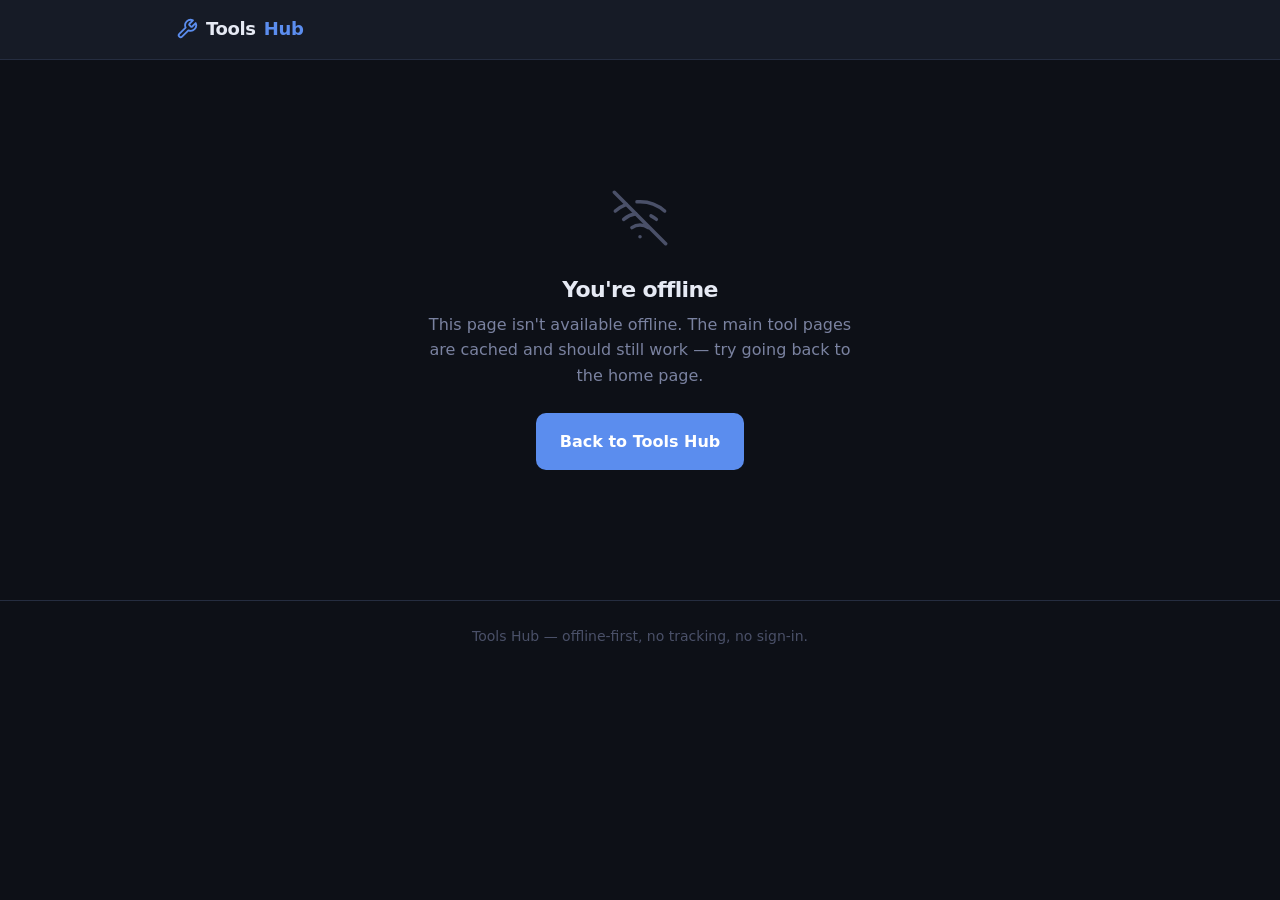
==== offline.html @ 01b47c84 "Initial release: Tools Hub PWA v1.0 - 9 offline-ready tools (price comparison, value calculator,   r" ====
<!DOCTYPE html>
<html lang="en">
<head>
  <meta charset="UTF-8">
  <meta name="viewport" content="width=device-width, initial-scale=1.0">
  <title>Offline — Tools Hub</title>
  <meta name="description" content="You are currently offline. Please reconnect to access this page.">
  <meta name="theme-color" content="#0d1017">
  <link rel="manifest" href="./manifest.json">
  <link rel="icon" type="image/jpeg" href="./assets/icons/icon-192.jpg">
  <link rel="stylesheet" href="./assets/css/style.css">
</head>
<body>
  <header class="site-header" role="banner">
    <div class="container">
      <a href="./index.html" class="site-logo" aria-label="Tools Hub home">
        <svg xmlns="http://www.w3.org/2000/svg" width="22" height="22" viewBox="0 0 24 24" fill="none" stroke="currentColor" stroke-width="2" stroke-linecap="round" stroke-linejoin="round" aria-hidden="true"><path d="M14.7 6.3a1 1 0 0 0 0 1.4l1.6 1.6a1 1 0 0 0 1.4 0l3.77-3.77a6 6 0 0 1-7.94 7.94l-6.91 6.91a2.12 2.12 0 0 1-3-3l6.91-6.91a6 6 0 0 1 7.94-7.94l-3.76 3.76z"/></svg>
        Tools <span>Hub</span>
      </a>
    </div>
  </header>

  <main class="page-main" style="display:flex;align-items:center;justify-content:center;min-height:60vh;">
    <div class="container text-center" style="max-width:480px;">
      <div style="margin-bottom:var(--space-lg);color:var(--text-faint);">
        <svg xmlns="http://www.w3.org/2000/svg" width="56" height="56" viewBox="0 0 24 24" fill="none" stroke="currentColor" stroke-width="1.5" stroke-linecap="round" stroke-linejoin="round" aria-hidden="true"><line x1="1" y1="1" x2="23" y2="23"/><path d="M16.72 11.06A10.94 10.94 0 0 1 19 12.55"/><path d="M5 12.55a10.94 10.94 0 0 1 5.17-2.39"/><path d="M10.71 5.05A16 16 0 0 1 22.56 9"/><path d="M1.42 9a15.91 15.91 0 0 1 4.7-2.88"/><path d="M8.53 16.11a6 6 0 0 1 6.95 0"/><line x1="12" y1="20" x2="12.01" y2="20"/></svg>
      </div>
      <h1 class="page-title" style="font-size:var(--text-xl);margin-bottom:var(--space-sm);">You're offline</h1>
      <p class="text-muted" style="margin-bottom:var(--space-lg);">
        This page isn't available offline. The main tool pages are cached and should still work &mdash;
        try going back to the home page.
      </p>
      <a href="./index.html" class="btn btn-primary btn-lg">Back to Tools Hub</a>
    </div>
  </main>

  <footer class="site-footer" role="contentinfo">
    <div class="container">
      <p>Tools Hub &mdash; offline-first, no tracking, no sign-in.</p>
    </div>
  </footer>
</body>
</html>
---- assets/css/style.css ----
/* ============================================================
   Tools Hub — Global Design System
   Single source of truth for all pages and tools.
   ============================================================ */

/* ---------- 1. TOKENS ---------- */
:root {
  /* Colors */
  --bg:           #0d1017;
  --surface:      #161b26;
  --surface-alt:  #1e2535;
  --surface-hover:#252d40;
  --text:         #e6eaf4;
  --text-muted:   #7a82a0;
  --text-faint:   #4a5068;
  --primary:      #5b8dee;
  --primary-hover:#4a7de0;
  --primary-dim:  rgba(91,141,238,.15);
  --success:      #3ecf6e;
  --warning:      #f0a443;
  --danger:       #e05b5b;
  --border:       #252d40;
  --border-focus: #5b8dee;

  /* Radius */
  --radius-sm:    6px;
  --radius:       10px;
  --radius-lg:    16px;

  /* Shadow */
  --shadow-sm:    0 1px 4px rgba(0,0,0,.35);
  --shadow:       0 2px 12px rgba(0,0,0,.4);
  --shadow-lg:    0 4px 24px rgba(0,0,0,.5);

  /* Spacing */
  --space-xs:  4px;
  --space-sm:  8px;
  --space-md:  16px;
  --space-lg:  24px;
  --space-xl:  40px;

  /* Typography */
  --font:        'Segoe UI', system-ui, -apple-system, sans-serif;
  --font-mono:   'Cascadia Code', 'Consolas', monospace;
  --text-xs:     0.75rem;
  --text-sm:     0.875rem;
  --text-base:   1rem;
  --text-lg:     1.125rem;
  --text-xl:     1.375rem;
  --text-2xl:    1.75rem;
  --text-3xl:    2.25rem;

  /* Layout */
  --max-width:   960px;
  --header-h:    60px;
}

/* ---------- 2. RESET ---------- */
*, *::before, *::after { box-sizing: border-box; margin: 0; padding: 0; }

html {
  scroll-behavior: smooth;
  -webkit-text-size-adjust: 100%;
}

body {
  font-family: var(--font);
  font-size: var(--text-base);
  line-height: 1.6;
  color: var(--text);
  background: var(--bg);
  min-height: 100vh;
  -webkit-font-smoothing: antialiased;
}

img { max-width: 100%; display: block; }
a { color: var(--primary); text-decoration: none; }
a:hover { color: var(--primary-hover); }
button { font-family: var(--font); cursor: pointer; }
input, select, textarea { font-family: var(--font); }
ul { list-style: none; }

/* ---------- 3. LAYOUT ---------- */
.container {
  width: 100%;
  max-width: var(--max-width);
  margin-inline: auto;
  padding-inline: var(--space-md);
}

/* ---------- 4. HEADER ---------- */
.site-header {
  height: var(--header-h);
  background: var(--surface);
  border-bottom: 1px solid var(--border);
  position: sticky;
  top: 0;
  z-index: 100;
  display: flex;
  align-items: center;
}

.site-header .container {
  display: flex;
  align-items: center;
  justify-content: space-between;
  gap: var(--space-md);
}

.site-logo {
  display: flex;
  align-items: center;
  gap: var(--space-sm);
  text-decoration: none;
  color: var(--text);
  font-size: var(--text-lg);
  font-weight: 700;
  letter-spacing: -0.02em;
  flex-shrink: 0;
}

.site-logo svg { color: var(--primary); }

.site-logo span { color: var(--primary); }

.header-back {
  display: flex;
  align-items: center;
  gap: var(--space-xs);
  color: var(--text-muted);
  font-size: var(--text-sm);
  text-decoration: none;
  transition: color .2s;
  flex-shrink: 0;
}

.header-back:hover { color: var(--text); }
.header-back svg { width: 16px; height: 16px; }

/* ---------- 5. MAIN / PAGE ---------- */
.page-main {
  padding-block: var(--space-xl);
}

.page-header {
  margin-bottom: var(--space-lg);
}

.page-title {
  font-size: var(--text-2xl);
  font-weight: 700;
  letter-spacing: -0.03em;
  color: var(--text);
  line-height: 1.2;
}

.page-description {
  margin-top: var(--space-sm);
  color: var(--text-muted);
  font-size: var(--text-base);
  max-width: 560px;
}

/* ---------- 6. CARDS ---------- */
.card {
  background: var(--surface);
  border: 1px solid var(--border);
  border-radius: var(--radius);
  padding: var(--space-lg);
  box-shadow: var(--shadow-sm);
}

.card-sm {
  padding: var(--space-md);
}

/* Tool cards on home page */
.tool-card {
  background: var(--surface);
  border: 1px solid var(--border);
  border-radius: var(--radius);
  padding: var(--space-lg);
  display: flex;
  flex-direction: column;
  gap: var(--space-sm);
  transition: border-color .2s, background .2s, transform .15s;
  cursor: pointer;
  text-decoration: none;
  color: inherit;
}

.tool-card:hover {
  border-color: var(--primary);
  background: var(--surface-hover);
  transform: translateY(-2px);
  color: inherit;
}

.tool-card:focus-visible {
  outline: 2px solid var(--primary);
  outline-offset: 2px;
}

.tool-card-icon {
  width: 40px;
  height: 40px;
  background: var(--primary-dim);
  border-radius: var(--radius-sm);
  display: flex;
  align-items: center;
  justify-content: center;
  color: var(--primary);
  flex-shrink: 0;
}

.tool-card-icon svg { width: 20px; height: 20px; }

.tool-card-category {
  font-size: var(--text-xs);
  font-weight: 600;
  text-transform: uppercase;
  letter-spacing: .06em;
  color: var(--primary);
}

.tool-card-name {
  font-size: var(--text-base);
  font-weight: 600;
  color: var(--text);
  line-height: 1.3;
}

.tool-card-desc {
  font-size: var(--text-sm);
  color: var(--text-muted);
  line-height: 1.5;
  flex: 1;
}

.tool-card-cta {
  font-size: var(--text-sm);
  color: var(--primary);
  font-weight: 500;
  display: flex;
  align-items: center;
  gap: var(--space-xs);
  margin-top: var(--space-xs);
}

/* ---------- 7. GRID ---------- */
.tools-grid {
  display: grid;
  grid-template-columns: 1fr;
  gap: var(--space-md);
}

@media (min-width: 500px) {
  .tools-grid { grid-template-columns: repeat(2, 1fr); }
}

@media (min-width: 768px) {
  .tools-grid { grid-template-columns: repeat(3, 1fr); }
}

/* ---------- 8. FORM ELEMENTS ---------- */
.form-group {
  display: flex;
  flex-direction: column;
  gap: var(--space-xs);
}

.form-label {
  font-size: var(--text-sm);
  font-weight: 500;
  color: var(--text-muted);
}

.form-input,
.form-select,
.form-textarea {
  background: var(--surface-alt);
  border: 1px solid var(--border);
  border-radius: var(--radius-sm);
  color: var(--text);
  font-size: var(--text-base);
  padding: var(--space-sm) var(--space-md);
  width: 100%;
  transition: border-color .2s;
  min-height: 44px;
}

.form-input:focus,
.form-select:focus,
.form-textarea:focus {
  outline: none;
  border-color: var(--border-focus);
}

.form-input::placeholder,
.form-textarea::placeholder { color: var(--text-faint); }

.form-select {
  appearance: none;
  -webkit-appearance: none;
  background-image: url("data:image/svg+xml,%3Csvg xmlns='http://www.w3.org/2000/svg' width='16' height='16' viewBox='0 0 24 24' fill='none' stroke='%237a82a0' stroke-width='2'%3E%3Cpolyline points='6 9 12 15 18 9'/%3E%3C/svg%3E");
  background-repeat: no-repeat;
  background-position: right var(--space-sm) center;
  padding-right: var(--space-xl);
}

.form-textarea {
  resize: vertical;
  min-height: 120px;
  line-height: 1.5;
  font-size: var(--text-sm);
}

.form-row {
  display: flex;
  gap: var(--space-sm);
  align-items: flex-end;
  flex-wrap: wrap;
}

.form-row .form-group { flex: 1; min-width: 120px; }

/* ---------- 9. BUTTONS ---------- */
.btn {
  display: inline-flex;
  align-items: center;
  justify-content: center;
  gap: var(--space-xs);
  padding: var(--space-sm) var(--space-md);
  border-radius: var(--radius-sm);
  font-size: var(--text-sm);
  font-weight: 600;
  border: none;
  transition: background .2s, color .2s, transform .1s;
  cursor: pointer;
  min-height: 44px;
  white-space: nowrap;
  user-select: none;
}

.btn:active { transform: scale(.97); }

.btn:focus-visible {
  outline: 2px solid var(--primary);
  outline-offset: 2px;
}

.btn-primary {
  background: var(--primary);
  color: #fff;
}

.btn-primary:hover { background: var(--primary-hover); color: #fff; }

.btn-secondary {
  background: var(--surface-alt);
  color: var(--text);
  border: 1px solid var(--border);
}

.btn-secondary:hover { background: var(--surface-hover); color: var(--text); }

.btn-danger {
  background: transparent;
  color: var(--danger);
  border: 1px solid var(--danger);
}

.btn-danger:hover { background: var(--danger); color: #fff; }

.btn-sm {
  padding: 6px var(--space-sm);
  font-size: var(--text-xs);
  min-height: 32px;
}

.btn-lg {
  padding: var(--space-md) var(--space-lg);
  font-size: var(--text-base);
  border-radius: var(--radius);
}

.btn-block { width: 100%; }

.btn svg { width: 16px; height: 16px; flex-shrink: 0; }

/* ---------- 10. BADGES ---------- */
.badge {
  display: inline-flex;
  align-items: center;
  padding: 2px var(--space-sm);
  border-radius: 20px;
  font-size: var(--text-xs);
  font-weight: 600;
  text-transform: uppercase;
  letter-spacing: .05em;
}

.badge-primary { background: var(--primary-dim); color: var(--primary); }
.badge-success { background: rgba(62,207,110,.12); color: var(--success); }
.badge-warning { background: rgba(240,164,67,.12); color: var(--warning); }
.badge-danger  { background: rgba(224,91,91,.12);  color: var(--danger); }

/* ---------- 11. RESULT / OUTPUT BOXES ---------- */
.result-box {
  background: var(--surface-alt);
  border: 1px solid var(--border);
  border-radius: var(--radius);
  padding: var(--space-lg);
  text-align: center;
}

.result-label {
  font-size: var(--text-sm);
  color: var(--text-muted);
  margin-bottom: var(--space-xs);
}

.result-value {
  font-size: var(--text-2xl);
  font-weight: 700;
  color: var(--primary);
  letter-spacing: -0.03em;
}

.result-sub {
  font-size: var(--text-sm);
  color: var(--text-muted);
  margin-top: var(--space-xs);
}

/* ---------- 12. SECTION DIVIDER ---------- */
.section-title {
  font-size: var(--text-sm);
  font-weight: 600;
  text-transform: uppercase;
  letter-spacing: .08em;
  color: var(--text-muted);
  margin-bottom: var(--space-md);
  padding-bottom: var(--space-sm);
  border-bottom: 1px solid var(--border);
}

.divider {
  border: none;
  border-top: 1px solid var(--border);
  margin-block: var(--space-lg);
}

/* ---------- 13. ALERT / NOTICE ---------- */
.alert {
  padding: var(--space-md);
  border-radius: var(--radius-sm);
  font-size: var(--text-sm);
  line-height: 1.5;
  border: 1px solid;
}

.alert-info    { background: var(--primary-dim);            border-color: var(--primary);  color: var(--text); }
.alert-success { background: rgba(62,207,110,.1);            border-color: var(--success);  color: var(--text); }
.alert-warning { background: rgba(240,164,67,.1);            border-color: var(--warning);  color: var(--text); }
.alert-danger  { background: rgba(224,91,91,.1);             border-color: var(--danger);   color: var(--text); }

/* ---------- 14. TAG / CHIP ---------- */
.tag {
  display: inline-flex;
  align-items: center;
  gap: 4px;
  padding: 4px var(--space-sm);
  border-radius: 20px;
  font-size: var(--text-sm);
  background: var(--surface-alt);
  border: 1px solid var(--border);
  color: var(--text);
  cursor: default;
}

.tag-remove {
  background: none;
  border: none;
  color: var(--text-muted);
  cursor: pointer;
  padding: 0;
  display: flex;
  align-items: center;
  transition: color .15s;
}

.tag-remove:hover { color: var(--danger); }
.tag-remove svg { width: 14px; height: 14px; }

/* ---------- 15. TABLE ---------- */
.table-wrap { overflow-x: auto; }

.data-table {
  width: 100%;
  border-collapse: collapse;
  font-size: var(--text-sm);
}

.data-table th {
  text-align: left;
  padding: var(--space-sm) var(--space-md);
  border-bottom: 1px solid var(--border);
  color: var(--text-muted);
  font-weight: 600;
  font-size: var(--text-xs);
  text-transform: uppercase;
  letter-spacing: .06em;
  white-space: nowrap;
}

.data-table td {
  padding: var(--space-sm) var(--space-md);
  border-bottom: 1px solid var(--border);
  color: var(--text);
  vertical-align: middle;
}

.data-table tr:last-child td { border-bottom: none; }

.data-table tr:hover td { background: var(--surface-hover); }

.data-table .best td { color: var(--success); }

/* ---------- 16. HERO (home page) ---------- */
.home-hero {
  padding-block: var(--space-xl) var(--space-lg);
  border-bottom: 1px solid var(--border);
  margin-bottom: var(--space-lg);
}

.home-hero-title {
  font-size: var(--text-3xl);
  font-weight: 800;
  letter-spacing: -0.04em;
  line-height: 1.15;
  color: var(--text);
}

.home-hero-title span { color: var(--primary); }

.home-hero-sub {
  margin-top: var(--space-sm);
  color: var(--text-muted);
  font-size: var(--text-lg);
  max-width: 520px;
}

/* ---------- 17. SEARCH ---------- */
.search-bar {
  display: flex;
  gap: var(--space-sm);
  align-items: center;
  margin-bottom: var(--space-lg);
  flex-wrap: wrap;
}

.search-input-wrap {
  flex: 1;
  min-width: 200px;
  position: relative;
}

.search-input-wrap svg {
  position: absolute;
  left: var(--space-md);
  top: 50%;
  transform: translateY(-50%);
  color: var(--text-faint);
  width: 16px;
  height: 16px;
  pointer-events: none;
}

.search-input {
  background: var(--surface);
  border: 1px solid var(--border);
  border-radius: var(--radius-sm);
  color: var(--text);
  font-size: var(--text-base);
  padding: var(--space-sm) var(--space-md) var(--space-sm) 44px;
  width: 100%;
  min-height: 44px;
  transition: border-color .2s;
}

.search-input:focus {
  outline: none;
  border-color: var(--border-focus);
}

.search-input::placeholder { color: var(--text-faint); }

/* ---------- 18. FILTER TABS ---------- */
.filter-tabs {
  display: flex;
  gap: var(--space-xs);
  flex-wrap: wrap;
  margin-bottom: var(--space-lg);
}

.filter-tab {
  padding: 6px var(--space-md);
  border-radius: 20px;
  font-size: var(--text-sm);
  font-weight: 500;
  border: 1px solid var(--border);
  background: transparent;
  color: var(--text-muted);
  cursor: pointer;
  transition: background .15s, color .15s, border-color .15s;
  min-height: 36px;
}

.filter-tab:hover { color: var(--text); border-color: var(--text-muted); }

.filter-tab.active {
  background: var(--primary-dim);
  border-color: var(--primary);
  color: var(--primary);
}

/* ---------- 19. EMPTY STATE ---------- */
.empty-state {
  text-align: center;
  padding: var(--space-xl) var(--space-md);
  color: var(--text-muted);
}

.empty-state svg {
  width: 48px;
  height: 48px;
  margin-inline: auto;
  margin-bottom: var(--space-md);
  color: var(--text-faint);
}

.empty-state p { font-size: var(--text-sm); }

/* ---------- 20. FOOTER ---------- */
.site-footer {
  margin-top: auto;
  border-top: 1px solid var(--border);
  padding-block: var(--space-lg);
  text-align: center;
  color: var(--text-faint);
  font-size: var(--text-sm);
}

/* ---------- 21. TOOL PAGE LAYOUT ---------- */
.tool-layout {
  display: grid;
  grid-template-columns: 1fr;
  gap: var(--space-md);
}

@media (min-width: 640px) {
  .tool-layout-2col {
    grid-template-columns: 1fr 1fr;
  }
}

.tool-section {
  display: flex;
  flex-direction: column;
  gap: var(--space-md);
}

/* ---------- 22. TABS (within tool pages) ---------- */
.tabs {
  display: flex;
  border-bottom: 1px solid var(--border);
  gap: 2px;
  margin-bottom: var(--space-lg);
  overflow-x: auto;
}

.tab-btn {
  padding: var(--space-sm) var(--space-md);
  background: none;
  border: none;
  color: var(--text-muted);
  font-size: var(--text-sm);
  font-weight: 500;
  cursor: pointer;
  border-bottom: 2px solid transparent;
  white-space: nowrap;
  transition: color .15s, border-color .15s;
  min-height: 40px;
}

.tab-btn:hover { color: var(--text); }

.tab-btn.active {
  color: var(--primary);
  border-bottom-color: var(--primary);
}

.tab-panel { display: none; }
.tab-panel.active { display: block; }

/* ---------- 23. SPIN ANIMATION (random tool) ---------- */
@keyframes spin-in {
  0%   { transform: scale(.8) rotate(-8deg); opacity: 0; }
  100% { transform: scale(1)  rotate(0deg);  opacity: 1; }
}

.spin-in { animation: spin-in .3s cubic-bezier(.34,1.56,.64,1); }

/* ---------- 24. INSTALL BANNER ---------- */
.install-banner {
  background: var(--surface-alt);
  border: 1px solid var(--border);
  border-radius: var(--radius);
  padding: var(--space-md);
  display: flex;
  align-items: center;
  justify-content: space-between;
  gap: var(--space-md);
  margin-bottom: var(--space-lg);
  flex-wrap: wrap;
}

.install-banner p { font-size: var(--text-sm); color: var(--text-muted); }
.install-banner p strong { color: var(--text); }

/* ---------- 25. FOCUS / ACCESSIBILITY ---------- */
:focus-visible {
  outline: 2px solid var(--primary);
  outline-offset: 2px;
}

/* skip link */
.skip-link {
  position: absolute;
  top: -100%;
  left: var(--space-md);
  background: var(--primary);
  color: #fff;
  padding: var(--space-sm) var(--space-md);
  border-radius: var(--radius-sm);
  font-size: var(--text-sm);
  font-weight: 600;
  z-index: 9999;
  text-decoration: none;
  transition: top .1s;
}

.skip-link:focus { top: var(--space-md); }

/* ---------- 26. UTILITY CLASSES ---------- */
.text-center  { text-align: center; }
.text-right   { text-align: right; }
.text-muted   { color: var(--text-muted); }
.text-success { color: var(--success); }
.text-warning { color: var(--warning); }
.text-danger  { color: var(--danger); }
.text-primary { color: var(--primary); }
.text-sm      { font-size: var(--text-sm); }
.text-xs      { font-size: var(--text-xs); }
.text-lg      { font-size: var(--text-lg); }
.font-bold    { font-weight: 700; }
.font-mono    { font-family: var(--font-mono); }

.mt-xs { margin-top: var(--space-xs); }
.mt-sm { margin-top: var(--space-sm); }
.mt-md { margin-top: var(--space-md); }
.mt-lg { margin-top: var(--space-lg); }

.mb-xs { margin-bottom: var(--space-xs); }
.mb-sm { margin-bottom: var(--space-sm); }
.mb-md { margin-bottom: var(--space-md); }
.mb-lg { margin-bottom: var(--space-lg); }

.flex         { display: flex; }
.flex-center  { display: flex; align-items: center; justify-content: center; }
.flex-between { display: flex; align-items: center; justify-content: space-between; }
.flex-wrap    { flex-wrap: wrap; }
.gap-xs       { gap: var(--space-xs); }
.gap-sm       { gap: var(--space-sm); }
.gap-md       { gap: var(--space-md); }

.hidden { display: none !important; }

.sr-only {
  position: absolute;
  width: 1px;
  height: 1px;
  padding: 0;
  margin: -1px;
  overflow: hidden;
  clip: rect(0,0,0,0);
  white-space: nowrap;
  border-width: 0;
}

/* Scrollbar styling */
::-webkit-scrollbar { width: 6px; height: 6px; }
::-webkit-scrollbar-track { background: var(--bg); }
::-webkit-scrollbar-thumb { background: var(--border); border-radius: 3px; }
::-webkit-scrollbar-thumb:hover { background: var(--text-faint); }

/* Selection */
::selection { background: var(--primary); color: #fff; }
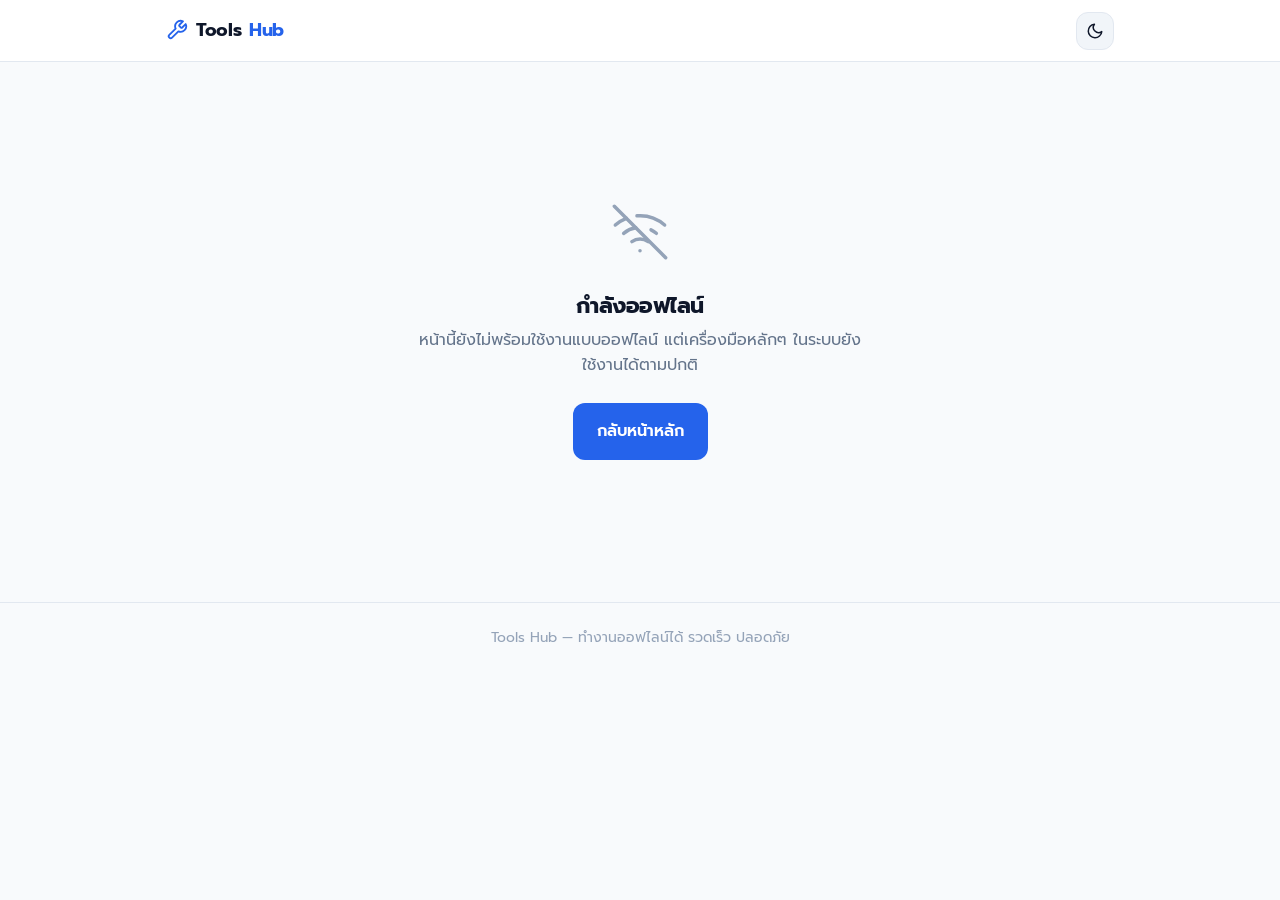
==== commit 7473dad4: "feat: redesign web with POS grid, white theme, Thai language, and add auto-push rule" ====
--- a/offline.html
+++ b/offline.html
@@ -1,11 +1,11 @@
 <!DOCTYPE html>
-<html lang="en">
+<html lang="th">
 <head>
   <meta charset="UTF-8">
   <meta name="viewport" content="width=device-width, initial-scale=1.0">
-  <title>Offline — Tools Hub</title>
-  <meta name="description" content="You are currently offline. Please reconnect to access this page.">
-  <meta name="theme-color" content="#0d1017">
+  <title>ออฟไลน์ — Tools Hub</title>
+  <meta name="description" content="คุณกำลังออฟไลน์ สามารถกลับหน้าหลักเพื่อใช้งานเครื่องมือที่บันทึกไว้ได้">
+  <meta name="theme-color" content="#f8fafc">
   <link rel="manifest" href="./manifest.json">
   <link rel="icon" type="image/jpeg" href="./assets/icons/icon-192.jpg">
   <link rel="stylesheet" href="./assets/css/style.css">
@@ -13,10 +13,13 @@
 <body>
   <header class="site-header" role="banner">
     <div class="container">
-      <a href="./index.html" class="site-logo" aria-label="Tools Hub home">
+      <a href="./index.html" class="site-logo" aria-label="หน้าหลัก Tools Hub">
         <svg xmlns="http://www.w3.org/2000/svg" width="22" height="22" viewBox="0 0 24 24" fill="none" stroke="currentColor" stroke-width="2" stroke-linecap="round" stroke-linejoin="round" aria-hidden="true"><path d="M14.7 6.3a1 1 0 0 0 0 1.4l1.6 1.6a1 1 0 0 0 1.4 0l3.77-3.77a6 6 0 0 1-7.94 7.94l-6.91 6.91a2.12 2.12 0 0 1-3-3l6.91-6.91a6 6 0 0 1 7.94-7.94l-3.76 3.76z"/></svg>
         Tools <span>Hub</span>
       </a>
+      <div class="header-actions">
+        <button type="button" class="theme-toggle-btn" aria-label="สลับโหมดมืด" title="สลับโหมดมืด"></button>
+      </div>
     </div>
   </header>
 
@@ -25,19 +28,19 @@
       <div style="margin-bottom:var(--space-lg);color:var(--text-faint);">
         <svg xmlns="http://www.w3.org/2000/svg" width="56" height="56" viewBox="0 0 24 24" fill="none" stroke="currentColor" stroke-width="1.5" stroke-linecap="round" stroke-linejoin="round" aria-hidden="true"><line x1="1" y1="1" x2="23" y2="23"/><path d="M16.72 11.06A10.94 10.94 0 0 1 19 12.55"/><path d="M5 12.55a10.94 10.94 0 0 1 5.17-2.39"/><path d="M10.71 5.05A16 16 0 0 1 22.56 9"/><path d="M1.42 9a15.91 15.91 0 0 1 4.7-2.88"/><path d="M8.53 16.11a6 6 0 0 1 6.95 0"/><line x1="12" y1="20" x2="12.01" y2="20"/></svg>
       </div>
-      <h1 class="page-title" style="font-size:var(--text-xl);margin-bottom:var(--space-sm);">You're offline</h1>
+      <h1 class="page-title" style="font-size:var(--text-xl);margin-bottom:var(--space-sm);">กำลังออฟไลน์</h1>
       <p class="text-muted" style="margin-bottom:var(--space-lg);">
-        This page isn't available offline. The main tool pages are cached and should still work &mdash;
-        try going back to the home page.
+        หน้านี้ยังไม่พร้อมใช้งานแบบออฟไลน์ แต่เครื่องมือหลักๆ ในระบบยังใช้งานได้ตามปกติ
       </p>
-      <a href="./index.html" class="btn btn-primary btn-lg">Back to Tools Hub</a>
+      <a href="./index.html" class="btn btn-primary btn-lg">กลับหน้าหลัก</a>
     </div>
   </main>
 
   <footer class="site-footer" role="contentinfo">
     <div class="container">
-      <p>Tools Hub &mdash; offline-first, no tracking, no sign-in.</p>
+      <p>Tools Hub &mdash; ทำงานออฟไลน์ได้ รวดเร็ว ปลอดภัย</p>
     </div>
   </footer>
+  <script src="./assets/js/common.js"></script>
 </body>
 </html>
--- a/assets/css/style.css
+++ b/assets/css/style.css
@@ -1,11 +1,64 @@
 /* ============================================================
-   Tools Hub — Global Design System
+   Tools Hub — Global Design System (POS White Edition)
    Single source of truth for all pages and tools.
    ============================================================ */
 
-/* ---------- 1. TOKENS ---------- */
+@import url('https://fonts.googleapis.com/css2?family=Prompt:wght@300;400;500;600;700&display=swap');
+
+/* ---------- 1. TOKENS (Light Theme Default) ---------- */
 :root {
   /* Colors */
+  --bg:           #f8fafc;
+  --surface:      #ffffff;
+  --surface-alt:  #f1f5f9;
+  --surface-hover:#e2e8f0;
+  --text:         #0f172a;
+  --text-muted:   #64748b;
+  --text-faint:   #94a3b8;
+  --primary:      #2563eb;
+  --primary-hover:#1d4ed8;
+  --primary-dim:  rgba(37, 99, 235, 0.08);
+  --success:      #10b981;
+  --warning:      #f59e0b;
+  --danger:       #ef4444;
+  --border:       #e2e8f0;
+  --border-focus: #2563eb;
+
+  /* Radius */
+  --radius-sm:    8px;
+  --radius:       12px;
+  --radius-lg:    18px;
+
+  /* Shadow */
+  --shadow-sm:    0 1px 3px rgba(15, 23, 42, 0.06), 0 1px 2px rgba(15, 23, 42, 0.04);
+  --shadow:       0 4px 10px -1px rgba(15, 23, 42, 0.08), 0 2px 4px -2px rgba(15, 23, 42, 0.04);
+  --shadow-lg:    0 12px 20px -3px rgba(15, 23, 42, 0.1), 0 4px 6px -4px rgba(15, 23, 42, 0.04);
+
+  /* Spacing */
+  --space-xs:  4px;
+  --space-sm:  8px;
+  --space-md:  16px;
+  --space-lg:  24px;
+  --space-xl:  36px;
+
+  /* Typography */
+  --font:        'Prompt', 'Segoe UI', system-ui, -apple-system, sans-serif;
+  --font-mono:   'Cascadia Code', 'Consolas', monospace;
+  --text-xs:     0.75rem;
+  --text-sm:     0.875rem;
+  --text-base:   1rem;
+  --text-lg:     1.125rem;
+  --text-xl:     1.375rem;
+  --text-2xl:    1.75rem;
+  --text-3xl:    2.25rem;
+
+  /* Layout */
+  --max-width:   980px;
+  --header-h:    62px;
+}
+
+/* Dark Theme Overrides */
+[data-theme="dark"] {
   --bg:           #0d1017;
   --surface:      #161b26;
   --surface-alt:  #1e2535;
@@ -16,43 +69,11 @@
   --primary:      #5b8dee;
   --primary-hover:#4a7de0;
   --primary-dim:  rgba(91,141,238,.15);
-  --success:      #3ecf6e;
-  --warning:      #f0a443;
-  --danger:       #e05b5b;
   --border:       #252d40;
   --border-focus: #5b8dee;
-
-  /* Radius */
-  --radius-sm:    6px;
-  --radius:       10px;
-  --radius-lg:    16px;
-
-  /* Shadow */
   --shadow-sm:    0 1px 4px rgba(0,0,0,.35);
   --shadow:       0 2px 12px rgba(0,0,0,.4);
   --shadow-lg:    0 4px 24px rgba(0,0,0,.5);
-
-  /* Spacing */
-  --space-xs:  4px;
-  --space-sm:  8px;
-  --space-md:  16px;
-  --space-lg:  24px;
-  --space-xl:  40px;
-
-  /* Typography */
-  --font:        'Segoe UI', system-ui, -apple-system, sans-serif;
-  --font-mono:   'Cascadia Code', 'Consolas', monospace;
-  --text-xs:     0.75rem;
-  --text-sm:     0.875rem;
-  --text-base:   1rem;
-  --text-lg:     1.125rem;
-  --text-xl:     1.375rem;
-  --text-2xl:    1.75rem;
-  --text-3xl:    2.25rem;
-
-  /* Layout */
-  --max-width:   960px;
-  --header-h:    60px;
 }
 
 /* ---------- 2. RESET ---------- */
@@ -71,6 +92,7 @@
   background: var(--bg);
   min-height: 100vh;
   -webkit-font-smoothing: antialiased;
+  transition: background-color .2s ease, color .2s ease;
 }
 
 img { max-width: 100%; display: block; }
@@ -98,6 +120,7 @@
   z-index: 100;
   display: flex;
   align-items: center;
+  transition: background-color .2s ease, border-color .2s ease;
 }
 
 .site-header .container {
@@ -105,6 +128,12 @@
   align-items: center;
   justify-content: space-between;
   gap: var(--space-md);
+}
+
+.header-actions {
+  display: flex;
+  align-items: center;
+  gap: var(--space-sm);
 }
 
 .site-logo {
@@ -120,7 +149,6 @@
 }
 
 .site-logo svg { color: var(--primary); }
-
 .site-logo span { color: var(--primary); }
 
 .header-back {
@@ -129,17 +157,47 @@
   gap: var(--space-xs);
   color: var(--text-muted);
   font-size: var(--text-sm);
+  font-weight: 500;
   text-decoration: none;
-  transition: color .2s;
+  padding: 6px 12px;
+  border-radius: var(--radius-sm);
+  background: var(--surface-alt);
+  border: 1px solid var(--border);
+  transition: color .2s, background .2s;
   flex-shrink: 0;
 }
 
-.header-back:hover { color: var(--text); }
+.header-back:hover { color: var(--text); background: var(--surface-hover); }
 .header-back svg { width: 16px; height: 16px; }
+
+/* Theme toggle button */
+.theme-toggle-btn {
+  background: var(--surface-alt);
+  border: 1px solid var(--border);
+  color: var(--text);
+  width: 38px;
+  height: 38px;
+  border-radius: var(--radius);
+  display: flex;
+  align-items: center;
+  justify-content: center;
+  cursor: pointer;
+  transition: background .2s, border-color .2s, transform .15s;
+}
+
+.theme-toggle-btn:hover {
+  background: var(--surface-hover);
+  border-color: var(--primary);
+  transform: translateY(-1px);
+}
+
+.theme-toggle-btn:active {
+  transform: scale(0.95);
+}
 
 /* ---------- 5. MAIN / PAGE ---------- */
 .page-main {
-  padding-block: var(--space-xl);
+  padding-block: var(--space-lg);
 }
 
 .page-header {
@@ -149,51 +207,106 @@
 .page-title {
   font-size: var(--text-2xl);
   font-weight: 700;
-  letter-spacing: -0.03em;
-  color: var(--text);
-  line-height: 1.2;
+  letter-spacing: -0.02em;
+  color: var(--text);
+  line-height: 1.25;
 }
 
 .page-description {
-  margin-top: var(--space-sm);
+  margin-top: var(--space-xs);
   color: var(--text-muted);
   font-size: var(--text-base);
-  max-width: 560px;
-}
-
-/* ---------- 6. CARDS ---------- */
+  max-width: 580px;
+}
+
+/* ---------- 6. CARDS & POS TILES ---------- */
 .card {
   background: var(--surface);
   border: 1px solid var(--border);
   border-radius: var(--radius);
   padding: var(--space-lg);
   box-shadow: var(--shadow-sm);
+  transition: background-color .2s ease, border-color .2s ease;
 }
 
 .card-sm {
   padding: var(--space-md);
 }
 
-/* Tool cards on home page */
+/* POS Menu Tiles Grid */
+.pos-grid,
+.tools-grid {
+  display: grid;
+  grid-template-columns: repeat(2, 1fr);
+  gap: var(--space-md);
+}
+
+@media (min-width: 480px) {
+  .pos-grid,
+  .tools-grid { grid-template-columns: repeat(3, 1fr); }
+}
+
+@media (min-width: 768px) {
+  .pos-grid,
+  .tools-grid { grid-template-columns: repeat(3, 1fr); gap: var(--space-lg); }
+}
+
+@media (min-width: 992px) {
+  .pos-grid,
+  .tools-grid { grid-template-columns: repeat(4, 1fr); }
+}
+
+/* POS Tile Button */
 .tool-card {
   background: var(--surface);
-  border: 1px solid var(--border);
-  border-radius: var(--radius);
-  padding: var(--space-lg);
+  border: 1.5px solid var(--border);
+  border-radius: var(--radius-lg);
+  padding: var(--space-md) var(--space-sm);
   display: flex;
   flex-direction: column;
-  gap: var(--space-sm);
-  transition: border-color .2s, background .2s, transform .15s;
+  align-items: center;
+  justify-content: center;
+  text-align: center;
+  gap: 6px;
+  min-height: 145px;
+  aspect-ratio: 1 / 1;
+  box-shadow: var(--shadow-sm);
   cursor: pointer;
   text-decoration: none;
   color: inherit;
-}
+  position: relative;
+  overflow: hidden;
+  transition: transform .12s cubic-bezier(.2,.8,.4,1), box-shadow .15s ease, border-color .15s ease, background .15s ease;
+  user-select: none;
+  -webkit-tap-highlight-color: transparent;
+}
+
+/* Category Accent Strip on top */
+.tool-card::before {
+  content: '';
+  position: absolute;
+  top: 0;
+  left: 0;
+  right: 0;
+  height: 4px;
+  background: var(--primary);
+}
+
+.tool-card[data-cat="shopping"]::before { background: #f59e0b; }
+.tool-card[data-cat="math"]::before { background: #3b82f6; }
+.tool-card[data-cat="finance"]::before { background: #10b981; }
+.tool-card[data-cat="lifestyle"]::before { background: #ec4899; }
+.tool-card[data-cat="productivity"]::before { background: #8b5cf6; }
 
 .tool-card:hover {
   border-color: var(--primary);
-  background: var(--surface-hover);
-  transform: translateY(-2px);
-  color: inherit;
+  box-shadow: var(--shadow);
+  transform: translateY(-3px);
+}
+
+.tool-card:active {
+  transform: scale(0.95);
+  box-shadow: none;
 }
 
 .tool-card:focus-visible {
@@ -201,65 +314,55 @@
   outline-offset: 2px;
 }
 
+/* POS Tile Icon */
 .tool-card-icon {
-  width: 40px;
-  height: 40px;
-  background: var(--primary-dim);
-  border-radius: var(--radius-sm);
+  width: 52px;
+  height: 52px;
+  border-radius: 14px;
+  background: var(--surface-alt);
   display: flex;
   align-items: center;
   justify-content: center;
   color: var(--primary);
-  flex-shrink: 0;
-}
-
-.tool-card-icon svg { width: 20px; height: 20px; }
-
-.tool-card-category {
-  font-size: var(--text-xs);
-  font-weight: 600;
-  text-transform: uppercase;
-  letter-spacing: .06em;
-  color: var(--primary);
-}
-
+  margin-bottom: 2px;
+  transition: transform .15s;
+}
+
+.tool-card[data-cat="shopping"] .tool-card-icon { background: #fef3c7; color: #d97706; }
+.tool-card[data-cat="math"] .tool-card-icon { background: #dbeafe; color: #2563eb; }
+.tool-card[data-cat="finance"] .tool-card-icon { background: #d1fae5; color: #059669; }
+.tool-card[data-cat="lifestyle"] .tool-card-icon { background: #fce7f3; color: #db2777; }
+.tool-card[data-cat="productivity"] .tool-card-icon { background: #ede9fe; color: #7c3aed; }
+
+[data-theme="dark"] .tool-card[data-cat="shopping"] .tool-card-icon { background: rgba(245, 158, 11, 0.2); color: #fbbf24; }
+[data-theme="dark"] .tool-card[data-cat="math"] .tool-card-icon { background: rgba(59, 130, 246, 0.2); color: #60a5fa; }
+[data-theme="dark"] .tool-card[data-cat="finance"] .tool-card-icon { background: rgba(16, 185, 129, 0.2); color: #34d399; }
+[data-theme="dark"] .tool-card[data-cat="lifestyle"] .tool-card-icon { background: rgba(236, 72, 153, 0.2); color: #f472b6; }
+[data-theme="dark"] .tool-card[data-cat="productivity"] .tool-card-icon { background: rgba(139, 92, 246, 0.2); color: #a78bfa; }
+
+.tool-card-icon svg { width: 26px; height: 26px; }
+
+/* POS Tile Text */
 .tool-card-name {
   font-size: var(--text-base);
   font-weight: 600;
   color: var(--text);
-  line-height: 1.3;
-}
-
-.tool-card-desc {
-  font-size: var(--text-sm);
-  color: var(--text-muted);
-  line-height: 1.5;
-  flex: 1;
-}
-
+  line-height: 1.25;
+}
+
+.tool-card-category {
+  font-size: 0.72rem;
+  font-weight: 500;
+  color: var(--text-muted);
+  background: var(--surface-alt);
+  padding: 1px 8px;
+  border-radius: 12px;
+}
+
+/* Hide descriptions and CTA to maintain square POS button look */
+.tool-card-desc,
 .tool-card-cta {
-  font-size: var(--text-sm);
-  color: var(--primary);
-  font-weight: 500;
-  display: flex;
-  align-items: center;
-  gap: var(--space-xs);
-  margin-top: var(--space-xs);
-}
-
-/* ---------- 7. GRID ---------- */
-.tools-grid {
-  display: grid;
-  grid-template-columns: 1fr;
-  gap: var(--space-md);
-}
-
-@media (min-width: 500px) {
-  .tools-grid { grid-template-columns: repeat(2, 1fr); }
-}
-
-@media (min-width: 768px) {
-  .tools-grid { grid-template-columns: repeat(3, 1fr); }
+  display: none;
 }
 
 /* ---------- 8. FORM ELEMENTS ---------- */
@@ -596,33 +699,43 @@
 
 .search-input::placeholder { color: var(--text-faint); }
 
-/* ---------- 18. FILTER TABS ---------- */
+/* ---------- 18. FILTER TABS (POS Category Bar) ---------- */
 .filter-tabs {
   display: flex;
-  gap: var(--space-xs);
+  gap: 6px;
   flex-wrap: wrap;
   margin-bottom: var(--space-lg);
+  padding: 4px;
+  background: var(--surface-alt);
+  border-radius: var(--radius);
+  border: 1px solid var(--border);
 }
 
 .filter-tab {
-  padding: 6px var(--space-md);
-  border-radius: 20px;
+  padding: 6px 14px;
+  border-radius: var(--radius-sm);
   font-size: var(--text-sm);
   font-weight: 500;
-  border: 1px solid var(--border);
+  border: 1px solid transparent;
   background: transparent;
   color: var(--text-muted);
   cursor: pointer;
-  transition: background .15s, color .15s, border-color .15s;
+  transition: all .15s ease;
   min-height: 36px;
-}
-
-.filter-tab:hover { color: var(--text); border-color: var(--text-muted); }
+  user-select: none;
+}
+
+.filter-tab:hover {
+  color: var(--text);
+  background: var(--surface-hover);
+}
 
 .filter-tab.active {
-  background: var(--primary-dim);
-  border-color: var(--primary);
+  background: var(--surface);
+  border-color: var(--border);
   color: var(--primary);
+  font-weight: 600;
+  box-shadow: var(--shadow-sm);
 }
 
 /* ---------- 19. EMPTY STATE ---------- */
